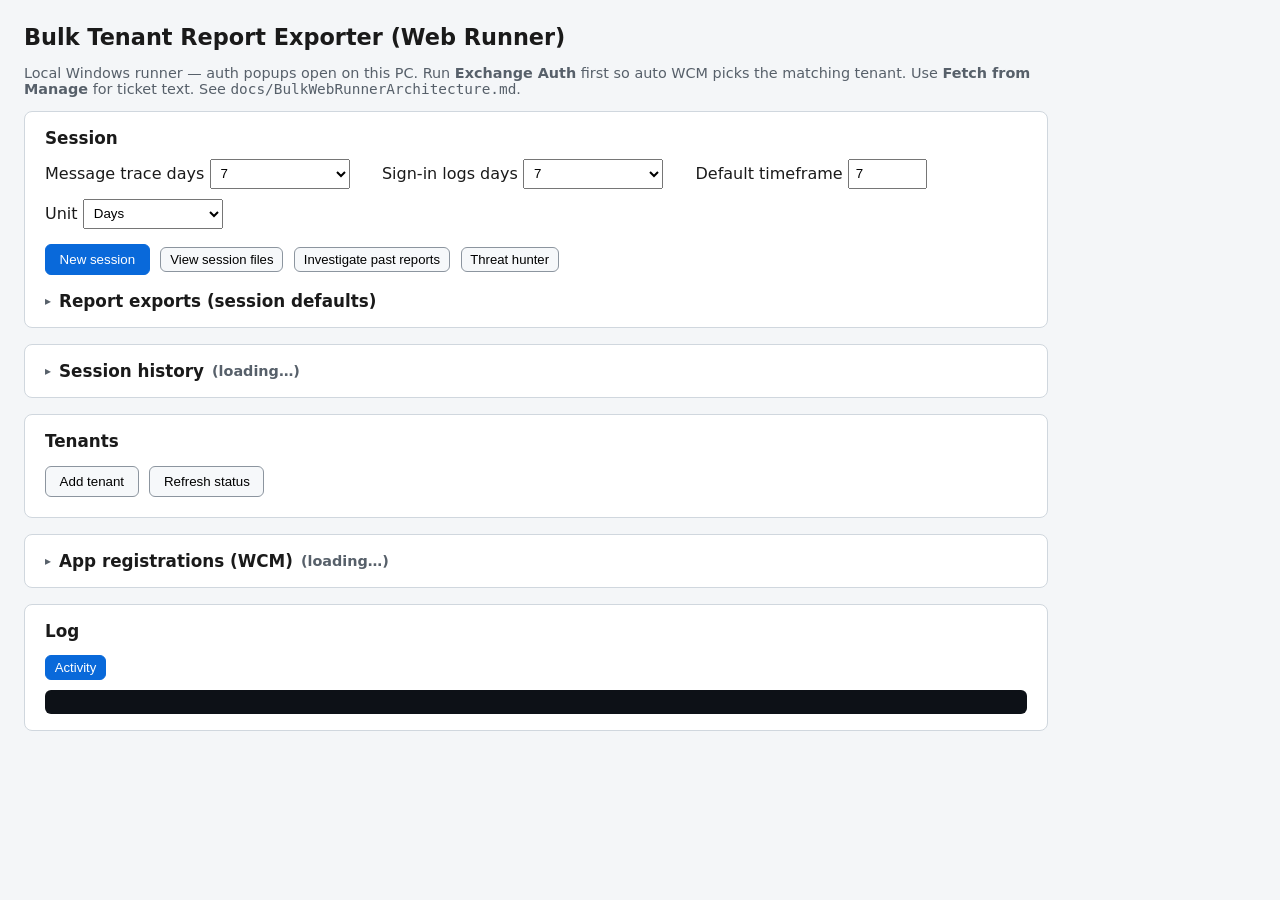
==== web-runner/www/index.html @ 4e768d2b "Add the threat hunter so a mailbox review and ConnectWise notes are written from the logs that were " ====
<!DOCTYPE html>

<html lang="en">

<head>

  <meta charset="UTF-8" />

  <meta name="viewport" content="width=device-width, initial-scale=1" />

  <title>EOA Bulk Runner</title>

  <style>

    :root { font-family: Segoe UI, system-ui, sans-serif; color: #1a1a1a; background: #f4f6f8; }

    body { margin: 0; padding: 1.5rem; max-width: 1024px; }

    h1 { margin-top: 0; font-size: 1.4rem; }

    h2 { font-size: 1.05rem; margin: 0 0 0.65rem; }

    .card { background: #fff; border: 1px solid #d0d7de; border-radius: 8px; padding: 1rem 1.25rem; margin-bottom: 1rem; }

    button { margin: 0.25rem 0.35rem 0.25rem 0; padding: 0.45rem 0.85rem; cursor: pointer; border-radius: 6px; border: 1px solid #8c959f; background: #f6f8fa; }

    button.primary { background: #0969da; color: #fff; border-color: #0969da; }

    button:disabled { opacity: 0.5; cursor: not-allowed; }

    select, input[type="text"], input[type="number"], input[type="datetime-local"] { padding: 0.35rem; min-width: 140px; }

    input[type="text"].ticketInput { min-width: 160px; }

    input[type="text"].userSearchInput { min-width: 320px; max-width: 100%; }
    select.investigateFolderSelect { max-width: 16rem; font-size: 0.82rem; }

    pre { background: #0d1117; color: #c9d1d9; padding: 0.75rem; border-radius: 6px; overflow: auto; max-height: 220px; font-size: 0.82rem; }
    pre.copyBlock { background: #fff; color: #1a1a1a; border: 1px solid #0969da; border-left: 4px solid #0969da; max-height: 36rem; white-space: pre-wrap; }
    .becInvestigate { margin: 0.75rem 0; padding: 0.65rem 0.75rem; border: 1px solid #0969da; border-radius: 8px; background: #fff; }

    .tenant { border-top: 1px solid #eaeef2; padding-top: 0.75rem; margin-top: 0.75rem; }

    .muted { color: #57606a; font-size: 0.9rem; }

    label { display: inline-flex; align-items: center; gap: 0.35rem; margin-right: 1rem; margin-bottom: 0.35rem; }

    .row { display: flex; flex-wrap: wrap; gap: 0.25rem 1rem; align-items: center; margin-bottom: 0.35rem; }

    .sectionLabel { font-size: 0.85rem; font-weight: 600; color: #424a53; margin: 0.5rem 0 0.25rem; }

    button.success { background: #1a7f37; color: #fff; border-color: #1a7f37; }
    button.dangerFill { background: #cf222e; color: #fff; border-color: #cf222e; }
    button.dangerFill:hover:not(:disabled) { background: #a40e26; }

    .outputPath { font-size: 0.85rem; word-break: break-all; margin: 0.35rem 0; }

    .validatedUsersList { font-size: 0.82rem; max-height: 4.5rem; overflow: auto; margin: 0.25rem 0; }
    details.collapsible summary { cursor: pointer; font-size: 1.05rem; font-weight: 600; list-style: none; display: flex; align-items: center; gap: 0.5rem; }
    details.collapsible summary::-webkit-details-marker { display: none; }
    details.collapsible summary::before { content: '▸'; font-size: 0.75rem; color: #57606a; }
    details.collapsible[open] summary::before { content: '▾'; }
    details.collapsible .collapsible-body { margin-top: 0.65rem; }
    details.collapsible:not([open]) .collapsible-body { display: none; }
    .tenantSummary { display: flex; flex-wrap: wrap; align-items: center; gap: 0.35rem 0.65rem; }
    .tenantSummaryTitle { flex: 1 1 180px; min-width: 0; }
    .tenantSummaryActions { display: inline-flex; gap: 0.35rem; margin-left: auto; flex-shrink: 0; }
    .tenantStatusBadge { font-size: 0.78rem; font-weight: 600; padding: 0.12rem 0.45rem; border-radius: 999px; white-space: nowrap; border: 1px solid #d0d7de; background: #f6f8fa; color: #57606a; }
    .tenantStatusBadge.status-generating { border-color: #bf8700; background: #fff8c5; color: #7d4e00; }
    .tenantStatusBadge.status-auth { border-color: #0969da; background: #ddf4ff; color: #0550ae; }
    .tenantStatusBadge.status-ready { border-color: #1a7f37; background: #dafbe1; color: #116329; }
    .tenantStatusBadge.status-failed { border-color: #cf222e; background: #ffebe9; color: #a40e26; }
    button.tenantStatusBtn { font-size: 0.78rem; font-weight: 600; padding: 0.15rem 0.55rem; border-radius: 999px; white-space: nowrap; }
    button.tenantStatusBtn.success { background: #1a7f37; color: #fff; border-color: #1a7f37; }
    button.tenantStatusBtn.success:hover { background: #116329; }
    button.danger { background: #fff; color: #cf222e; border-color: #cf222e; }
    button.danger:hover { background: #ffebe9; }
    button.small { padding: 0.25rem 0.55rem; font-size: 0.82rem; }
    .historyTable { width: 100%; border-collapse: collapse; font-size: 0.88rem; }
    .historyTable th, .historyTable td { text-align: left; padding: 0.35rem 0.5rem; border-bottom: 1px solid #eaeef2; vertical-align: top; }
    .historyTable tr:hover { background: #f6f8fa; }
    .historyActions { white-space: nowrap; }
    .historyActions button { margin-right: 0.25rem; margin-bottom: 0.15rem; }
    .historySection { margin-top: 1rem; }
    .historySection:first-of-type { margin-top: 0.5rem; }
    .historySectionTitle { font-size: 0.95rem; margin: 0 0 0.35rem; }
    .historySearch { width: 100%; max-width: 28rem; margin: 0.35rem 0 0.5rem; padding: 0.35rem 0.5rem; font: inherit; border: 1px solid #d0d7de; border-radius: 6px; }
    .historyTable th.sortable { cursor: pointer; user-select: none; white-space: nowrap; }
    .historyTable th.sortable:hover { color: #0969da; }
    .historyTable th .sortInd { font-size: 0.72rem; color: #57606a; margin-left: 0.15rem; }
    .historyTable th.sortActive .sortInd { color: #0969da; }
    .historyTable th.colEmpty, .historyTable td.colEmpty { display: none; }
    .historyClients { line-height: 1.35; }
    .reportExportGrid { display: grid; grid-template-columns: repeat(auto-fill, minmax(220px, 1fr)); gap: 0.25rem 1rem; margin: 0.35rem 0; }
    .reportExportGrid label { font-size: 0.88rem; font-weight: normal; margin: 0; }
    .reportExportGroup { margin: 0.5rem 0 0.75rem; }
    .reportExportGroupTitle { font-size: 0.82rem; font-weight: 600; color: #57606a; margin-bottom: 0.25rem; }
    .reportExportsHint.customized { color: #9a6700; font-weight: 600; }
    .reportExportMt { display: flex; flex-wrap: wrap; align-items: center; gap: 0.2rem 0.45rem; }
    .reportExportMt label { margin: 0; }
    .mtScopeHint, .ualScopeHint { margin: 0.35rem 0 0; font-size: 0.85rem; }
    .eoaDialog { position: fixed; inset: 0; z-index: 80; display: flex; align-items: flex-start; justify-content: center; padding: 8vh 1rem 1rem; }
    .eoaDialog[hidden] { display: none !important; }
    .eoaDialogBackdrop { position: absolute; inset: 0; background: rgba(27, 31, 36, 0.45); }
    .eoaDialogPanel { position: relative; background: #fff; border: 1px solid #d0d7de; border-radius: 8px; padding: 1rem 1.15rem; width: min(34rem, 100%); max-height: 80vh; overflow: auto; box-shadow: 0 8px 24px rgba(0,0,0,0.18); }
    .eoaDialogPanel h3 { margin: 0 0 0.35rem; font-size: 1.05rem; }
    .mtStatusPresets { display: flex; flex-wrap: wrap; gap: 0.25rem; margin: 0.4rem 0; }
    .mtStatusList { display: flex; flex-direction: column; gap: 0.28rem; margin: 0.5rem 0; max-height: 16rem; overflow: auto; }
    .mtStatusList label { font-weight: normal; margin: 0; align-items: flex-start; }
    .mtStatusList .muted { font-size: 0.78rem; }
    .eoaDialogActions { display: flex; flex-wrap: wrap; gap: 0.35rem; margin-top: 0.65rem; }
    .logTabs { display: flex; flex-wrap: wrap; gap: 0.25rem; margin-bottom: 0.35rem; }
    .logTabs button { padding: 0.25rem 0.55rem; font-size: 0.82rem; }
    .logTabs button.active { background: #0969da; color: #fff; border-color: #0969da; }
    .logPanel { display: none; }
    .logPanel.active { display: block; }
    .logPanel pre { max-height: 320px; overflow: auto; margin: 0; }
    .wcmActions { display: flex; flex-wrap: wrap; gap: 0.35rem; margin-bottom: 0.5rem; }
    .securityPanel { margin: 0.5rem 0; padding: 0.5rem 0.65rem; border: 1px solid #d0d7de; border-radius: 6px; background: #f6f8fa; }
    .securityChips { display: flex; flex-wrap: wrap; gap: 0.35rem; margin: 0.35rem 0; }
    .securityChip { font-size: 0.75rem; font-weight: 600; padding: 0.1rem 0.45rem; border-radius: 999px; border: 1px solid #d0d7de; background: #fff; color: #424a53; }
    .securityChip.on { border-color: #1a7f37; background: #dafbe1; color: #116329; }
    .securityChip.warn { border-color: #bf8700; background: #fff8c5; color: #7d4e00; }
    .securityGrid { display: grid; grid-template-columns: repeat(auto-fill, minmax(200px, 1fr)); gap: 0.2rem 0.75rem; margin: 0.35rem 0; }
    .securityGrid label { font-size: 0.85rem; font-weight: normal; margin: 0; }
    .securityNotice { font-size: 0.82rem; color: #9a6700; margin: 0.35rem 0; }
    .curatePanel { margin: 0.5rem 0; padding: 0.5rem 0.65rem; border: 1px solid #d0d7de; border-radius: 6px; background: #f6f8fa; }
    .curateFacets { max-height: 22rem; overflow: auto; margin-top: 0.5rem; }
    .curateSource { margin: 0.65rem 0; padding: 0.45rem 0.55rem; border: 1px solid #eaeef2; border-radius: 6px; background: #fff; }
    .curateSourceTitle { font-size: 0.88rem; font-weight: 600; margin-bottom: 0.25rem; }
    .curateFacet { margin: 0.4rem 0 0.2rem; }
    .curateFacetName { font-size: 0.8rem; font-weight: 600; color: #57606a; margin-bottom: 0.15rem; }
    .curateValues { display: grid; grid-template-columns: repeat(auto-fill, minmax(220px, 1fr)); gap: 0.15rem 0.65rem; }
    .curateValues label { font-size: 0.8rem; font-weight: normal; margin: 0; align-items: flex-start; }
    .curatePreview { font-size: 0.82rem; margin-top: 0.45rem; white-space: pre-wrap; }
    .containmentPanel .containmentBody { margin-top: 0.5rem; }
    .containmentUserList { display: flex; flex-direction: column; gap: 0.15rem; margin: 0.35rem 0; max-height: 8rem; overflow: auto; }
    .containmentUserList label { font-size: 0.85rem; font-weight: normal; margin: 0; }
    .containmentConfirm { min-width: 22rem; max-width: 100%; }
    .containmentStatus {
      display: none;
      font-size: 0.98rem;
      font-weight: 600;
      margin: 0.55rem 0 0.75rem;
      padding: 0.7rem 0.85rem;
      border-radius: 8px;
      border: 2px solid #d0d7de;
      background: #fff;
      color: #1f2328;
      white-space: pre-wrap;
      line-height: 1.4;
    }
    .containmentStatus.hasStatus { display: block; }
    .containmentStatus.statusBusy { background: #fff8c5; border-color: #d4a72c; color: #633c01; }
    .containmentStatus.statusOk { background: #dafbe1; border-color: #1a7f37; color: #0f3d1a; }
    .containmentStatus.statusWarn { background: #fff1e5; border-color: #bc4c00; color: #762d00; }
    .containmentStatus.statusBad { background: #ffebe9; border-color: #cf222e; color: #82071e; }
    .signinChip { display: flex; flex-wrap: wrap; gap: 0.3rem 0.75rem; align-items: baseline; padding: 0.4rem 0; border-bottom: 1px solid rgba(31, 35, 40, 0.1); font-weight: 500; }
    .signinChip:last-child { border-bottom: 0; padding-bottom: 0; }
    .signinChip:first-child { padding-top: 0; }
    .signinChip .chipLabel { font-size: 0.78rem; font-weight: 750; letter-spacing: 0.04em; padding: 0.15rem 0.5rem; border-radius: 999px; color: #fff; }
    .signinChip.blocked .chipLabel, .signinChip.error .chipLabel { background: #cf222e; }
    .signinChip.allowed .chipLabel { background: #1a7f37; }
    .signinChip.restricted .chipLabel { background: #9a6700; }
    .signinChip.ok .chipLabel { background: #0969da; }
    .signinChip .chipUpn { font-family: ui-monospace, Consolas, monospace; font-size: 0.92rem; }
    .containmentPhase { margin: 0.7rem 0 0; padding: 0.5rem 0.65rem 0.55rem; border: 1px solid #d8dee4; border-radius: 6px; background: #f6f8fa; }
    .containmentPhaseTitle { font-size: 0.88rem; font-weight: 650; color: #1f2328; margin: 0 0 0.2rem; }
    .containmentPhaseHint { font-size: 0.78rem; color: #57606a; margin: 0 0 0.4rem; }
    .containmentRulesWrap, .containmentMailboxWrap, .containmentTransportWrap, .containmentConnectorsWrap,
    .containmentMfaWrap, .containmentDevicesWrap, .containmentAppsWrap,
    .containmentOauthWrap, .containmentIntuneWrap, .containmentMobileWrap, .containmentFoldersWrap,
    .containmentAutoreplyWrap, .containmentOrgfwdWrap, .containmentJunkWrap, .containmentJournalWrap,
    .containmentHoldWrap, .containmentElsewhereWrap, .containmentRolesWrap, .containmentAppcredsWrap,
    .containmentFlowsWrap { max-height: 16rem; overflow: auto; margin-top: 0.45rem; }
    .containmentPhase .historyTable thead th { position: sticky; top: 0; background: #f6f8fa; z-index: 1; }
    .containmentRulesTable input, .containmentMailboxTable input, .containmentTransportTable input, .containmentConnectorsTable input,
    .containmentMfaTable input, .containmentDevicesTable input, .containmentAppsTable input,
    .containmentOauthTable input, .containmentIntuneTable input, .containmentMobileTable input, .containmentFoldersTable input,
    .containmentOrgfwdTable input, .containmentJunkTable input, .containmentJournalTable input,
    .containmentElsewhereTable input, .containmentRolesTable input, .containmentAppcredsTable input,
    .containmentFlowsTable input { margin: 0; }
    .containmentSubLabel { font-size: 0.82rem; font-weight: 600; color: #424a53; margin: 0.65rem 0 0.25rem; }
    .containmentPhase .containmentSubLabel:first-of-type { margin-top: 0.15rem; }
    .caCatalogPanel { margin: 0.65rem 0; padding: 0.35rem 0.55rem 0.45rem; border: 1px solid #d0d7de; border-radius: 6px; background: #f6f8fa; }
    .caCatalogPanel .caCatalogBody { margin-top: 0.5rem; }
    .caCatalogPoliciesWrap, .caCatalogLocationsWrap { margin-top: 0.35rem; overflow: visible; }
    .caCatalogPanel .historyTable { table-layout: auto; }
    .caCatalogPanel .historyTable td { overflow-wrap: anywhere; word-break: break-word; }
    .caCatalogBackdrop { position: fixed; inset: 0; z-index: 89; background: rgba(27, 31, 36, 0.45); }
    .caCatalogBackdrop[hidden] { display: none !important; }
    .caCatalogBody.caCatalogPopped {
      display: block !important;
      position: fixed;
      inset: 3vh 2vw;
      z-index: 90;
      width: auto;
      height: auto;
      margin: 0;
      padding: 1rem 1.2rem 1.15rem;
      overflow: auto;
      background: #fff;
      border: 1px solid #d0d7de;
      border-radius: 8px;
      box-shadow: 0 8px 24px rgba(0,0,0,0.18);
    }
    .caCatalogClosePopup { display: none; }
    .caCatalogBody.caCatalogPopped .caCatalogClosePopup { display: inline-block; }
    .caCatalogBody.caCatalogPopped .caCatalogOpenPopup { display: none; }
    .caCatalogPopupBar { display: none; }
    .caCatalogBody.caCatalogPopped .caCatalogPopupBar { display: flex; flex-wrap: wrap; align-items: center; gap: 0.35rem 0.75rem; margin: 0 0 0.45rem; }
    .caCatalogPopupBar h3 { margin: 0; font-size: 1.05rem; }
    .caCatalogSubLabel { font-size: 0.82rem; font-weight: 600; color: #424a53; margin: 0.65rem 0 0.25rem; }
    .caCatalogPolicyRow { cursor: pointer; }
    .caCatalogDrawer { margin: 0.55rem 0 0; padding: 0.55rem 0.7rem; border: 1px solid #d0d7de; border-radius: 6px; background: #f6f8fa; }
    .caCatalogDrawer h3 { margin: 0 0 0.35rem; font-size: 0.88rem; }
    .caCatalogDrawer ul { margin: 0; padding-left: 1.1rem; }
    .caCatalogDrawer li { margin: 0.15rem 0; font-size: 0.82rem; }
    .caCatalogEdit { margin: 0.7rem 0 0; padding: 0.55rem 0.65rem; border: 1px dashed #d0d7de; border-radius: 6px; background: #fff; }
    .caCatalogEdit h4 { margin: 0 0 0.3rem; font-size: 0.84rem; }
    .caCatalogEditHint { font-size: 0.78rem; color: #57606a; margin: 0 0 0.4rem; }
    .caCatalogUserList { max-height: 11rem; overflow: auto; margin: 0 0 0.35rem; padding: 0.2rem 0; }
    .caCatalogUserRow { display: flex; align-items: flex-start; gap: 0.35rem; font-size: 0.8rem; margin: 0.12rem 0; }
    .caCatalogUserRow input { margin-top: 0.15rem; }
    .caCatalogSearchRow { display: flex; flex-wrap: wrap; gap: 0.35rem; margin: 0.35rem 0; }
    .caCatalogSearchRow input[type="search"] { flex: 1 1 12rem; min-width: 10rem; }
    .caCatalogSearchHits { max-height: 9rem; overflow: auto; margin: 0.25rem 0 0.4rem; }
    .caCatalogStatus { display: none; font-size: 0.88rem; margin: 0.45rem 0; padding: 0.45rem 0.65rem; border-radius: 6px; border: 1px solid #d0d7de; white-space: pre-wrap; }
    .caCatalogStatus.hasStatus { display: block; }
    .caCatalogStatus.statusBusy { background: #fff8c5; border-color: #d4a72c; color: #633c01; }
    .caCatalogStatus.statusOk { background: #dafbe1; border-color: #1a7f37; color: #0f3d1a; }
    .caCatalogStatus.statusWarn { background: #fff8c5; border-color: #d4a72c; color: #633c01; }
    .caCatalogStatus.statusBad { background: #ffebe9; border-color: #cf222e; color: #82071e; }
    .caStateChip { display: inline-block; font-size: 0.72rem; line-height: 1.2; padding: 0.12rem 0.4rem; border-radius: 999px; border: 1px solid #d0d7de; background: #f6f8fa; }
    .caStateChip.ok { background: #dafbe1; border-color: #2da44e; color: #1a7f37; }
    .caStateChip.report { background: #fff8c5; border-color: #bf8700; color: #9a6700; }
    .caStateChip.muted { color: #57606a; }

  </style>

</head>

<body>

  <h1>Bulk Tenant Report Exporter (Web Runner)</h1>

  <p class="muted">Local Windows runner — auth popups open on this PC. Run <strong>Exchange Auth</strong> first so auto WCM picks the matching tenant. Use <strong>Fetch from Manage</strong> for ticket text. See <code>docs/BulkWebRunnerArchitecture.md</code>.</p>



  <div class="card">

    <h2>Session</h2>

    <div class="row">

      <label>Message trace days

        <select id="messageTraceDays">

          <option value="1">1</option>

          <option value="3">3</option>

          <option value="5">5</option>

          <option value="7" selected>7</option>

          <option value="10">10</option>

          <option value="14">14</option>

          <option value="30">30</option>

          <option value="45">45</option>

          <option value="60">60</option>

          <option value="90">90</option>

        </select>

      </label>

      <label>Sign-in logs days

        <select id="signInLogsDays">

          <option value="1">1</option>

          <option value="7" selected>7</option>

          <option value="30">30</option>

        </select>

      </label>

      <label id="relAmountWrap">Default timeframe

        <input type="number" id="relAmount" min="1" max="90" value="7" style="min-width:4rem" />

      </label>

      <label>Unit

        <select id="relUnit">

          <option value="days" selected>Days</option>

          <option value="weeks">Weeks</option>

          <option value="months">Months</option>

          <option value="max">Max (90 days)</option>

        </select>

      </label>

      <span id="relHint" class="muted"></span>

    </div>

    <button class="primary" id="btnNewSession">New session</button>
    <button type="button" id="btnOpenSessionTemp" class="small">View session files</button>
    <button type="button" id="btnInvestigatePacks" class="small" onclick="location.href='investigate.html'">Investigate past reports</button>
    <button type="button" id="btnThreatHunter" class="small" onclick="window.open('hunter.html','eoaThreatHunter','width='+screen.availWidth+',height='+screen.availHeight)">Threat hunter</button>

    <span id="sessionInfo" class="muted"></span>

    <details id="sessionReportExports" class="collapsible" style="margin-top:0.75rem">

      <summary>Report exports (session defaults) <span id="sessionReportExportsSummary" class="muted"></span></summary>

      <div class="collapsible-body">

        <p class="muted" style="margin-top:0">These apply to every tenant unless a client overrides them below.</p>

        <div class="row">
          <label>Preset
            <select id="sessionReportPreset">
              <option value="BEC / Business Email Compromise">BEC / Business Email Compromise</option>
            </select>
          </label>
          <button type="button" id="btnReportSelectAll" class="small">Select all</button>
          <button type="button" id="btnReportSelectNone" class="small">Deselect all</button>
        </div>

        <div id="sessionReportExportsBody"></div>

      </div>

    </details>

  </div>



  <div class="card">

    <details id="sessionHistoryPanel" class="collapsible">

      <summary>Session history <span id="sessionHistorySummary" class="muted">(loading…)</span></summary>

      <div class="collapsible-body">

        <p class="muted" style="margin-top:0">Past bulk web sessions on this PC (saved when you add tenants, fetch tickets, change settings, or authenticate). <strong>Investigate</strong> opens logs from that session’s report packs without restoring workers. <strong>Restore</strong> reopens settings and tenant slots (re-auth and re-fetch tickets as needed). <strong>Archive</strong> moves a session out of the saved list; <strong>Delete</strong> removes it permanently.</p>

        <button type="button" id="btnRefreshHistory" class="small">Refresh history</button>

        <section class="historySection" id="savedHistorySection">
          <h3 class="historySectionTitle">Saved sessions <span id="savedHistorySummary" class="muted">(loading…)</span></h3>
          <input type="search" id="savedHistorySearch" class="historySearch" placeholder="Search client, organization, ticket, session…" autocomplete="off" />
          <div id="sessionHistoryList" class="muted">Loading…</div>
        </section>

        <section class="historySection" id="archivedHistorySection">
          <h3 class="historySectionTitle">Archive <span id="sessionArchiveSummary" class="muted">(loading…)</span></h3>
          <input type="search" id="archivedHistorySearch" class="historySearch" placeholder="Search client, organization, ticket, session…" autocomplete="off" />
          <div id="sessionArchiveList" class="muted">Loading…</div>
        </section>

      </div>

    </details>

  </div>



  <div class="card">

    <h2>Tenants</h2>

    <button id="btnAddTenant">Add tenant</button>

    <button id="btnRefresh">Refresh status</button>

    <div id="tenants"></div>

  </div>



  <div class="card">
    <details id="appRegsPanel" class="collapsible">
      <summary>App registrations (WCM) <span id="appRegsSummary" class="muted">(loading…)</span></summary>
      <div class="collapsible-body">
        <div class="wcmActions">
          <button type="button" id="btnCreateGraphApp">Create Graph App</button>
          <button type="button" id="btnUpdateGraphAppScopes" title="Add missing Graph application permissions to the existing River Run app. Does not rotate the client secret.">Update Graph App scopes</button>
          <button type="button" id="btnDeleteGraphApp" class="danger">Delete Graph App</button>
          <button type="button" id="btnExportWcm">Export creds</button>
          <button type="button" id="btnImportWcm">Import creds</button>
          <button type="button" id="btnClearWcm">Clear local WCM</button>
          <button type="button" id="btnLoadAppRegs" title="Re-fetch display names from Graph for tenants missing WCM labels (slow)">Refresh from Graph</button>
        </div>
        <pre id="appRegs">Loading…</pre>
      </div>
    </details>
  </div>



  <div class="card">

    <h2>Log</h2>

    <div id="logTabs" class="logTabs"><button type="button" class="active" data-log-tab="activity">Activity</button></div>
    <div id="logPanelActivity" class="logPanel active"><pre id="log"></pre></div>

  </div>



  </div>



  <div id="mtStatusDialog" class="eoaDialog" hidden>
    <div class="eoaDialogBackdrop" data-mt-dismiss="1"></div>
    <div class="eoaDialogPanel" role="dialog" aria-labelledby="mtStatusTitle">
      <h3 id="mtStatusTitle">Message trace statuses</h3>
      <p class="muted" style="margin:0 0 0.45rem">Leave all unchecked for every status (full volume). Quarantined and Filtered as spam only work for searches shorter than 10 days — generate will clamp those pulls.</p>
      <label>Search
        <input type="search" id="mtStatusSearch" placeholder="quarantined, failed, spam…" autocomplete="off" />
      </label>
      <div class="mtStatusPresets">
        <button type="button" class="small" data-mt-chip="all">All</button>
        <button type="button" class="small" data-mt-chip="Quarantined">Quarantined</button>
        <button type="button" class="small" data-mt-chip="Failed">Failed</button>
        <button type="button" class="small" data-mt-chip="FilteredAsSpam">Filtered as spam</button>
        <button type="button" class="small" data-mt-chip="issues">Delivery issues</button>
      </div>
      <div id="mtStatusList" class="mtStatusList"></div>
      <p id="mtStatusWarn" class="muted"></p>
      <div class="eoaDialogActions">
        <button type="button" class="primary" id="mtStatusApply">Apply</button>
        <button type="button" id="mtStatusCancel">Cancel</button>
      </div>
    </div>
  </div>

  <script src="/app.js"></script>

</body>

</html>
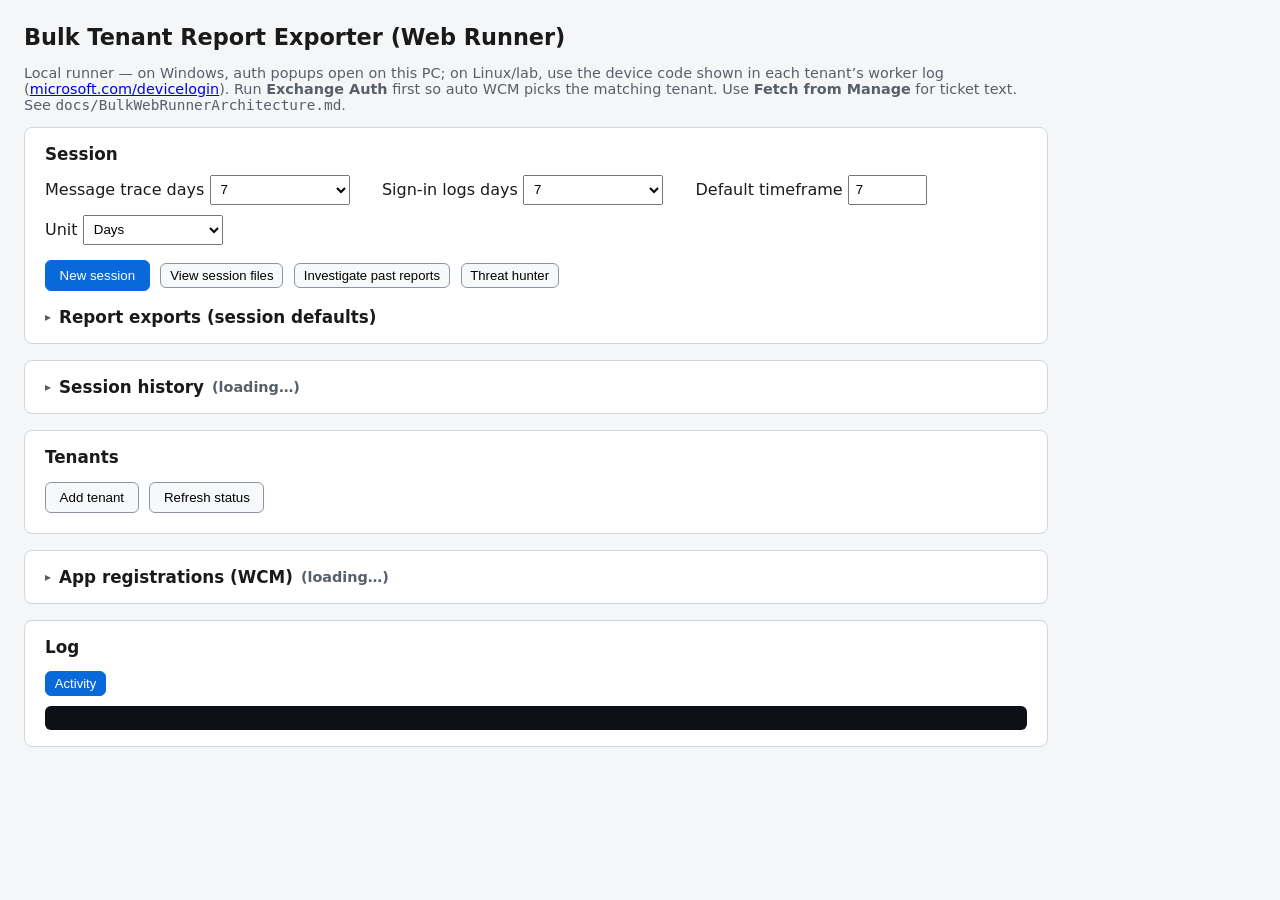
==== commit 86faede6: "Prefer Exchange for sign-ins and device-code auth on Linux runners. Default reports pull sign-in row" ====
--- a/web-runner/www/index.html
+++ b/web-runner/www/index.html
@@ -244,7 +244,7 @@
 
   <h1>Bulk Tenant Report Exporter (Web Runner)</h1>
 
-  <p class="muted">Local Windows runner — auth popups open on this PC. Run <strong>Exchange Auth</strong> first so auto WCM picks the matching tenant. Use <strong>Fetch from Manage</strong> for ticket text. See <code>docs/BulkWebRunnerArchitecture.md</code>.</p>
+  <p class="muted" id="runnerAuthHint">Local runner — on Windows, auth popups open on this PC; on Linux/lab, use the device code shown in each tenant’s worker log (<a href="https://microsoft.com/devicelogin" target="_blank" rel="noopener">microsoft.com/devicelogin</a>). Run <strong>Exchange Auth</strong> first so auto WCM picks the matching tenant. Use <strong>Fetch from Manage</strong> for ticket text. See <code>docs/BulkWebRunnerArchitecture.md</code>.</p>
 
 
 
@@ -413,6 +413,7 @@
           <button type="button" id="btnDeleteGraphApp" class="danger">Delete Graph App</button>
           <button type="button" id="btnExportWcm">Export creds</button>
           <button type="button" id="btnImportWcm">Import creds</button>
+          <input type="file" id="wcmCredsFile" accept=".eoa-creds,.txt" hidden>
           <button type="button" id="btnClearWcm">Clear local WCM</button>
           <button type="button" id="btnLoadAppRegs" title="Re-fetch display names from Graph for tenants missing WCM labels (slow)">Refresh from Graph</button>
         </div>
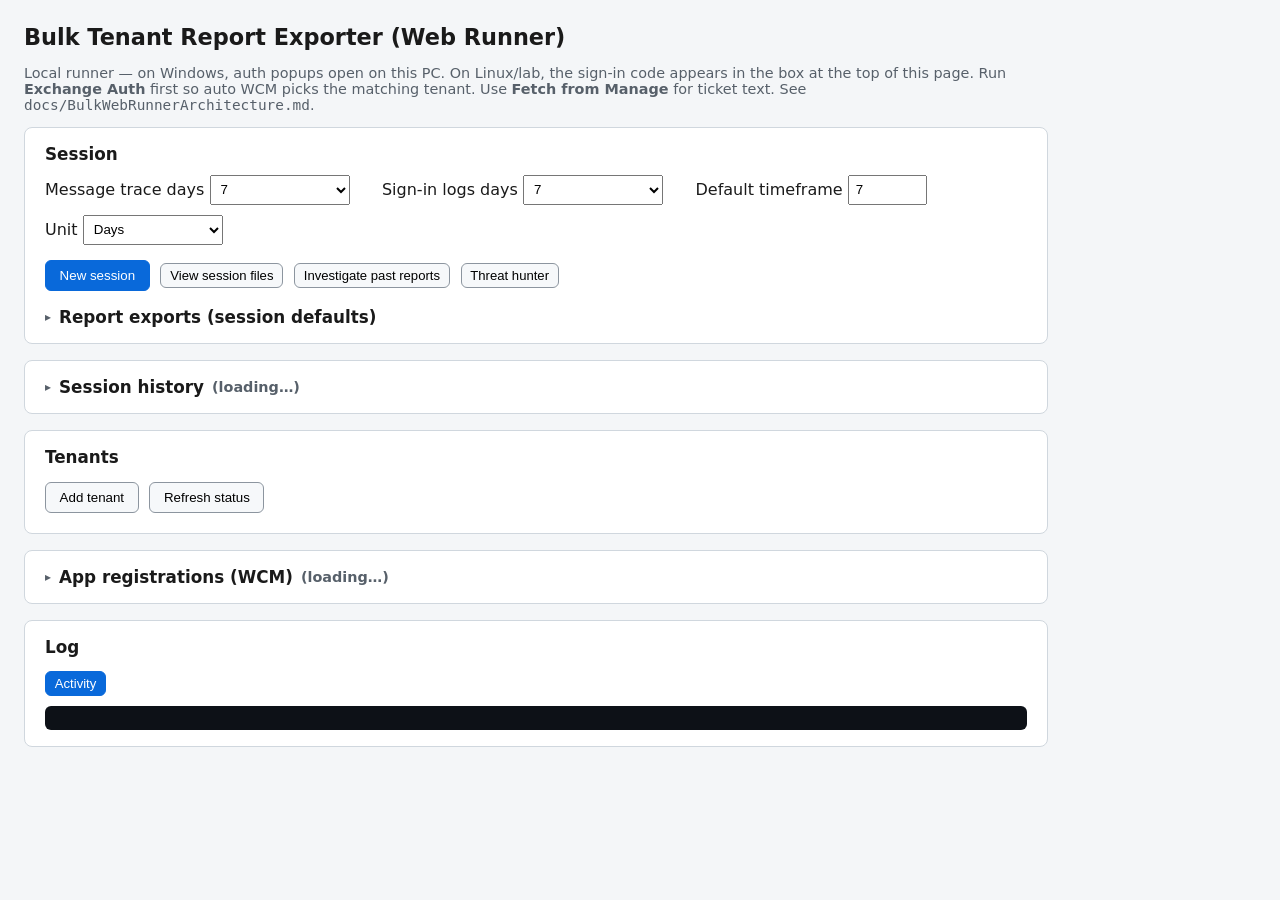
==== commit 1f4aa372: "Make WCM cred export a browser download and import file-first. Export no longer writes a typed runne" ====
--- a/web-runner/www/index.html
+++ b/web-runner/www/index.html
@@ -235,6 +235,11 @@
     .caStateChip.ok { background: #dafbe1; border-color: #2da44e; color: #1a7f37; }
     .caStateChip.report { background: #fff8c5; border-color: #bf8700; color: #9a6700; }
     .caStateChip.muted { color: #57606a; }
+    .deviceLogin { position: sticky; top: 0.5rem; z-index: 30; margin: 0 0 1rem; padding: 0.85rem 1rem; border: 2px solid #0969da; border-radius: 8px; background: #ddf4ff; box-shadow: 0 4px 16px rgba(9, 105, 218, 0.18); }
+    .deviceLogin h2 { margin: 0 0 0.35rem; }
+    .deviceLogin .code { font-size: 1.7rem; letter-spacing: 0.14em; font-weight: 700; }
+    .deviceLogin .deviceRow { margin-top: 0.65rem; padding-top: 0.55rem; border-top: 1px solid #b6d4f5; }
+    .deviceLogin .deviceRow:first-of-type { border-top: 0; padding-top: 0; }
 
   </style>
 
@@ -244,7 +249,8 @@
 
   <h1>Bulk Tenant Report Exporter (Web Runner)</h1>
 
-  <p class="muted" id="runnerAuthHint">Local runner — on Windows, auth popups open on this PC; on Linux/lab, use the device code shown in each tenant’s worker log (<a href="https://microsoft.com/devicelogin" target="_blank" rel="noopener">microsoft.com/devicelogin</a>). Run <strong>Exchange Auth</strong> first so auto WCM picks the matching tenant. Use <strong>Fetch from Manage</strong> for ticket text. See <code>docs/BulkWebRunnerArchitecture.md</code>.</p>
+  <p class="muted" id="runnerAuthHint">Local runner — on Windows, auth popups open on this PC. On Linux/lab, the sign-in code appears in the box at the top of this page. Run <strong>Exchange Auth</strong> first so auto WCM picks the matching tenant. Use <strong>Fetch from Manage</strong> for ticket text. See <code>docs/BulkWebRunnerArchitecture.md</code>.</p>
+  <div id="deviceLogin" class="deviceLogin" hidden></div>
 
 
 
@@ -411,9 +417,9 @@
           <button type="button" id="btnCreateGraphApp">Create Graph App</button>
           <button type="button" id="btnUpdateGraphAppScopes" title="Add missing Graph application permissions to the existing River Run app. Does not rotate the client secret.">Update Graph App scopes</button>
           <button type="button" id="btnDeleteGraphApp" class="danger">Delete Graph App</button>
-          <button type="button" id="btnExportWcm">Export creds</button>
-          <button type="button" id="btnImportWcm">Import creds</button>
-          <input type="file" id="wcmCredsFile" accept=".eoa-creds,.txt" hidden>
+          <button type="button" id="btnExportWcm" title="Downloads GraphAppCredentials.eoa-creds in this browser (your Downloads folder). Shift+click on Windows for a Save dialog on the runner PC.">Export creds</button>
+          <button type="button" id="btnImportWcm" title="Pick an .eoa-creds file from this PC, then enter its encryption password">Import creds</button>
+          <input type="file" id="wcmCredsFile" accept=".eoa-creds,.txt,application/octet-stream" hidden>
           <button type="button" id="btnClearWcm">Clear local WCM</button>
           <button type="button" id="btnLoadAppRegs" title="Re-fetch display names from Graph for tenants missing WCM labels (slow)">Refresh from Graph</button>
         </div>
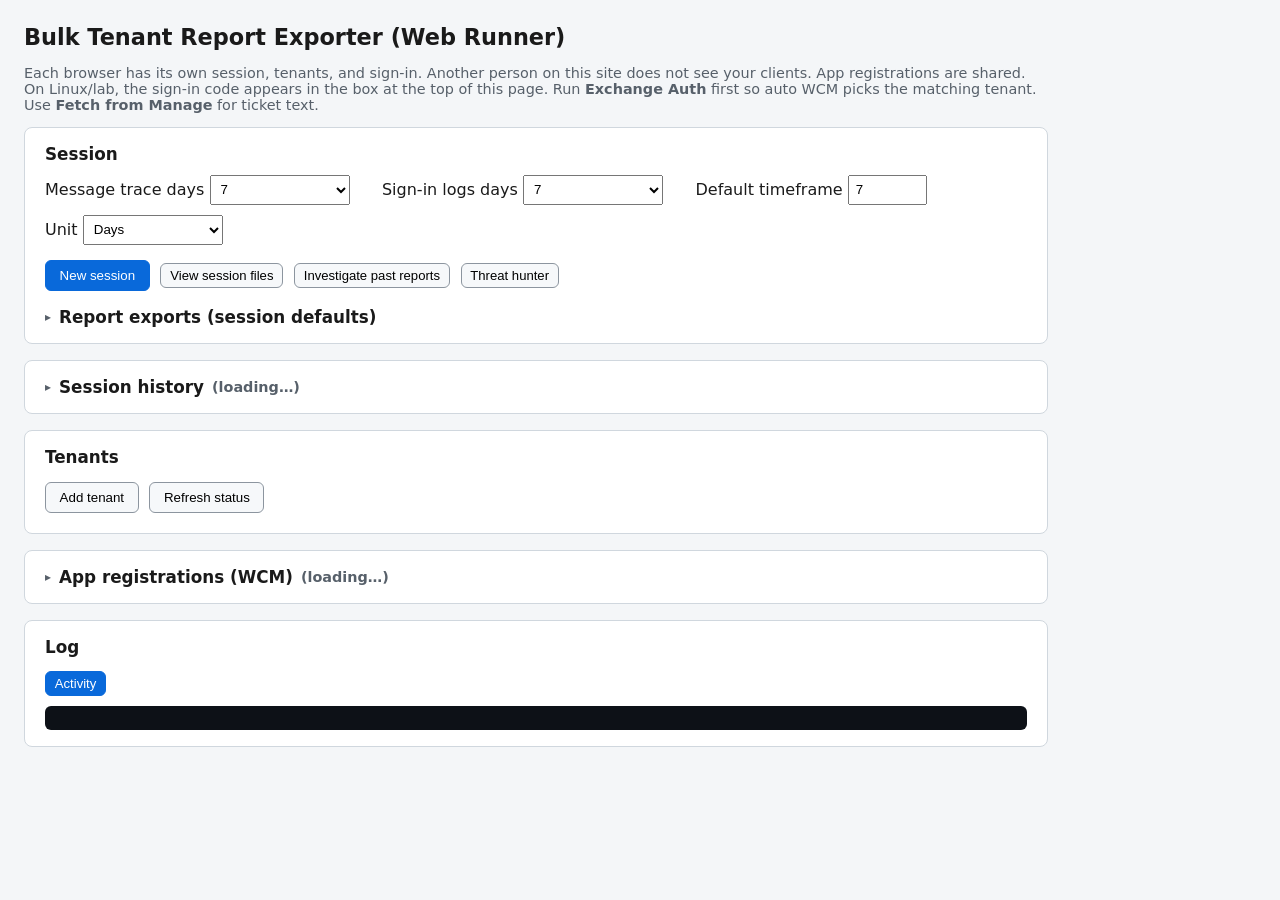
==== commit 69537ad3: "Isolate web-runner sessions per browser for parallel analysts. Cookie-bound sessions, unique temp/ca" ====
--- a/web-runner/www/index.html
+++ b/web-runner/www/index.html
@@ -249,7 +249,7 @@
 
   <h1>Bulk Tenant Report Exporter (Web Runner)</h1>
 
-  <p class="muted" id="runnerAuthHint">Local runner — on Windows, auth popups open on this PC. On Linux/lab, the sign-in code appears in the box at the top of this page. Run <strong>Exchange Auth</strong> first so auto WCM picks the matching tenant. Use <strong>Fetch from Manage</strong> for ticket text. See <code>docs/BulkWebRunnerArchitecture.md</code>.</p>
+  <p class="muted" id="runnerAuthHint">Each browser has its own session, tenants, and sign-in. Another person on this site does not see your clients. App registrations are shared. On Linux/lab, the sign-in code appears in the box at the top of this page. Run <strong>Exchange Auth</strong> first so auto WCM picks the matching tenant. Use <strong>Fetch from Manage</strong> for ticket text.</p>
   <div id="deviceLogin" class="deviceLogin" hidden></div>
 
 
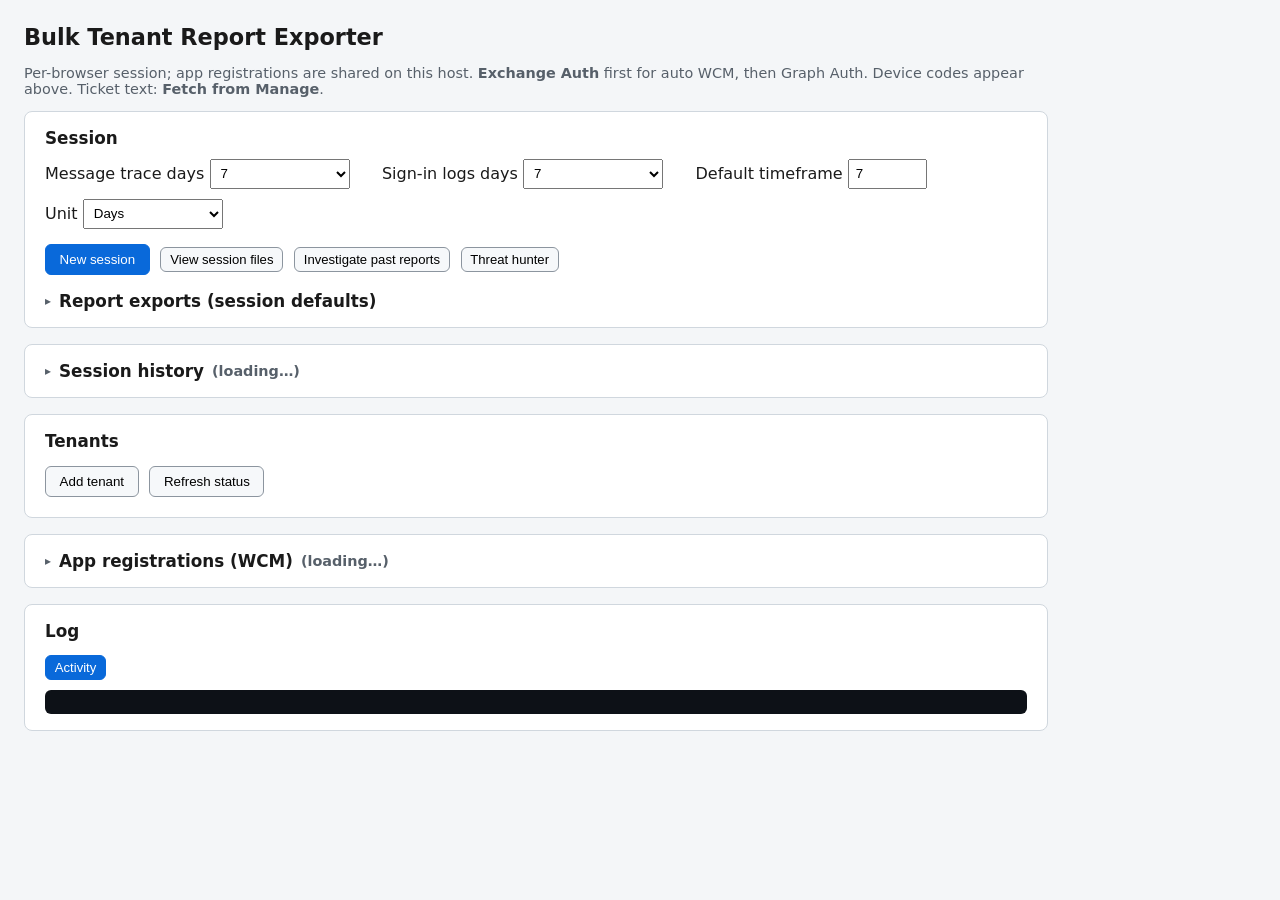
==== commit deb3834d: "Shorten the bulk exporter page title and auth hint. Drop the Web Runner label and keep the session/a" ====
--- a/web-runner/www/index.html
+++ b/web-runner/www/index.html
@@ -9,6 +9,8 @@
   <meta name="viewport" content="width=device-width, initial-scale=1" />
 
   <title>EOA Bulk Runner</title>
+
+  <link rel="icon" href="/favicon.svg" type="image/svg+xml" />
 
   <style>
 
@@ -116,6 +118,25 @@
     .logPanel.active { display: block; }
     .logPanel pre { max-height: 320px; overflow: auto; margin: 0; }
     .wcmActions { display: flex; flex-wrap: wrap; gap: 0.35rem; margin-bottom: 0.5rem; }
+    .appRegsList { background: #0d1117; color: #c9d1d9; padding: 0.5rem; border-radius: 6px; overflow: auto; max-height: 280px; font-size: 0.82rem; }
+    .appRegRow { display: grid; grid-template-columns: auto 1fr auto; gap: 0.45rem; align-items: start; padding: 0.4rem 0.35rem; border-bottom: 1px solid #21262d; }
+    .appRegRow:last-child { border-bottom: none; }
+    .appRegRow.needsUpgrade { background: rgba(210, 153, 34, 0.12); }
+    .appRegRow.tokenFailed { background: rgba(248, 81, 73, 0.12); }
+    .appRegRow.current { background: rgba(63, 185, 80, 0.08); }
+    .appRegDot { width: 0.65rem; height: 0.65rem; border-radius: 50%; margin-top: 0.28rem; background: #8b949e; flex-shrink: 0; }
+    .appRegDot.current { background: #3fb950; }
+    .appRegDot.needsUpgrade { background: #d29922; }
+    .appRegDot.tokenFailed { background: #f85149; }
+    .appRegDot.unchecked { background: #8b949e; }
+    .appRegName { font-weight: 600; color: #e6edf3; }
+    .appRegMeta { color: #8b949e; font-size: 0.78rem; margin-top: 0.15rem; white-space: pre-wrap; }
+    .appRegBadge { font-size: 0.72rem; font-weight: 600; padding: 0.12rem 0.4rem; border-radius: 999px; border: 1px solid #30363d; color: #c9d1d9; white-space: nowrap; }
+    .appRegBadge.current { border-color: #238636; color: #3fb950; }
+    .appRegBadge.needsUpgrade { border-color: #9e6a03; color: #d29922; }
+    .appRegBadge.tokenFailed { border-color: #da3633; color: #f85149; }
+    .appRegActions { margin-top: 0.25rem; }
+    .appRegActions button { font-size: 0.75rem; padding: 0.15rem 0.45rem; }
     .securityPanel { margin: 0.5rem 0; padding: 0.5rem 0.65rem; border: 1px solid #d0d7de; border-radius: 6px; background: #f6f8fa; }
     .securityChips { display: flex; flex-wrap: wrap; gap: 0.35rem; margin: 0.35rem 0; }
     .securityChip { font-size: 0.75rem; font-weight: 600; padding: 0.1rem 0.45rem; border-radius: 999px; border: 1px solid #d0d7de; background: #fff; color: #424a53; }
@@ -247,9 +268,9 @@
 
 <body>
 
-  <h1>Bulk Tenant Report Exporter (Web Runner)</h1>
-
-  <p class="muted" id="runnerAuthHint">Each browser has its own session, tenants, and sign-in. Another person on this site does not see your clients. App registrations are shared. On Linux/lab, the sign-in code appears in the box at the top of this page. Run <strong>Exchange Auth</strong> first so auto WCM picks the matching tenant. Use <strong>Fetch from Manage</strong> for ticket text.</p>
+  <h1>Bulk Tenant Report Exporter</h1>
+
+  <p class="muted" id="runnerAuthHint">Per-browser session; app registrations are shared on this host. <strong>Exchange Auth</strong> first for auto WCM, then Graph Auth. Device codes appear above. Ticket text: <strong>Fetch from Manage</strong>.</p>
   <div id="deviceLogin" class="deviceLogin" hidden></div>
 
 
@@ -422,8 +443,10 @@
           <input type="file" id="wcmCredsFile" accept=".eoa-creds,.txt,application/octet-stream" hidden>
           <button type="button" id="btnClearWcm">Clear local WCM</button>
           <button type="button" id="btnLoadAppRegs" title="Re-fetch display names from Graph for tenants missing WCM labels (slow)">Refresh from Graph</button>
+          <button type="button" id="btnCheckAppRegPerms" title="Acquire a token for each WCM app and compare roles to the current River Run permission set">Check permissions</button>
         </div>
-        <pre id="appRegs">Loading…</pre>
+        <p class="muted" id="appRegsHint" style="margin:0 0 0.4rem;font-size:0.8rem">Green = current roles. Amber = needs Update Graph App scopes. Red = token/WCM failed. Check permissions before Graph Auth if an app may be outdated.</p>
+        <div id="appRegs" class="appRegsList">Loading…</div>
       </div>
     </details>
   </div>
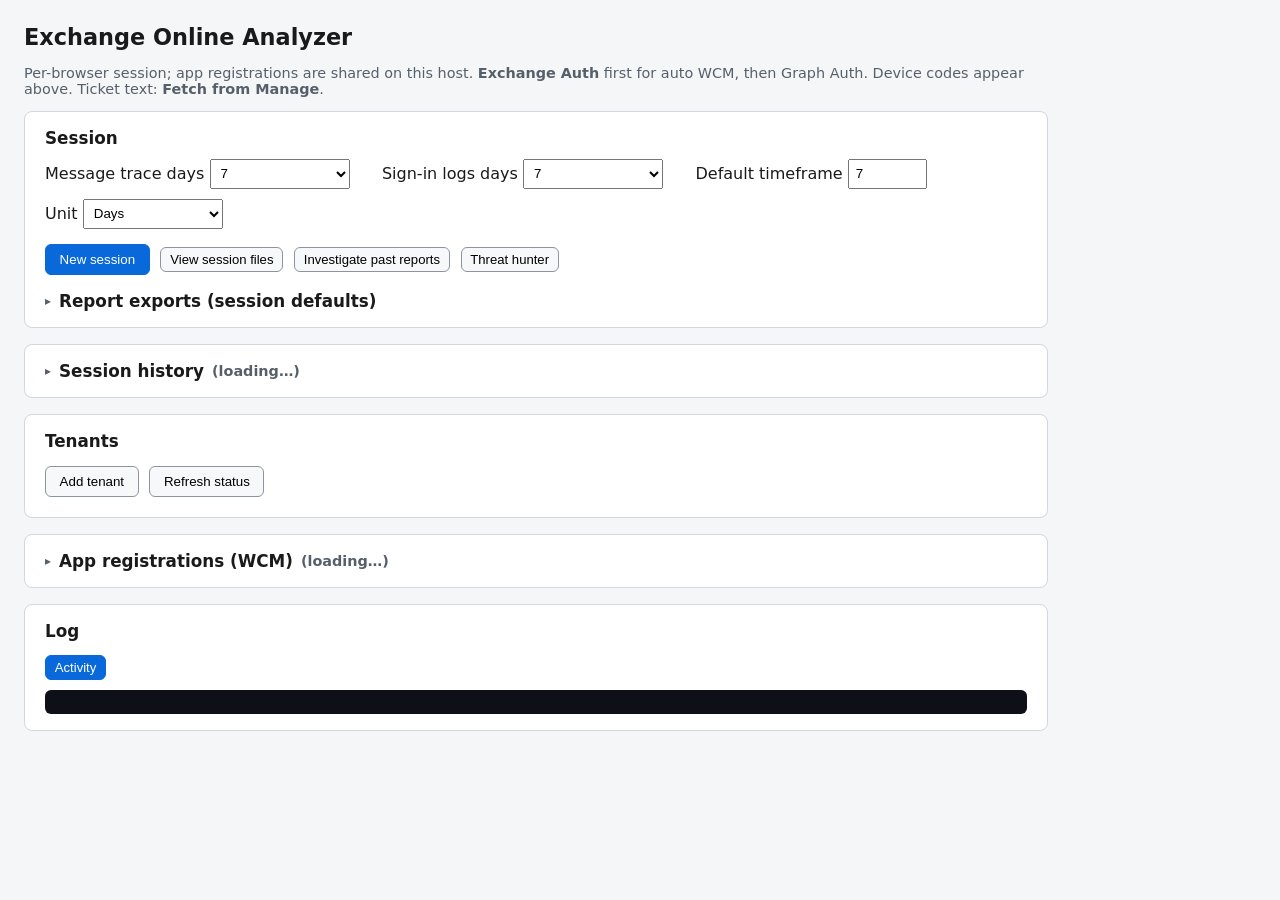
==== commit a617ecba: "Rename the bulk exporter page to Exchange Online Analyzer. Use the product name in the title and hea" ====
--- a/web-runner/www/index.html
+++ b/web-runner/www/index.html
@@ -8,7 +8,7 @@
 
   <meta name="viewport" content="width=device-width, initial-scale=1" />
 
-  <title>EOA Bulk Runner</title>
+  <title>Exchange Online Analyzer</title>
 
   <link rel="icon" href="/favicon.svg" type="image/svg+xml" />
 
@@ -268,7 +268,7 @@
 
 <body>
 
-  <h1>Bulk Tenant Report Exporter</h1>
+  <h1>Exchange Online Analyzer</h1>
 
   <p class="muted" id="runnerAuthHint">Per-browser session; app registrations are shared on this host. <strong>Exchange Auth</strong> first for auto WCM, then Graph Auth. Device codes appear above. Ticket text: <strong>Fetch from Manage</strong>.</p>
   <div id="deviceLogin" class="deviceLogin" hidden></div>
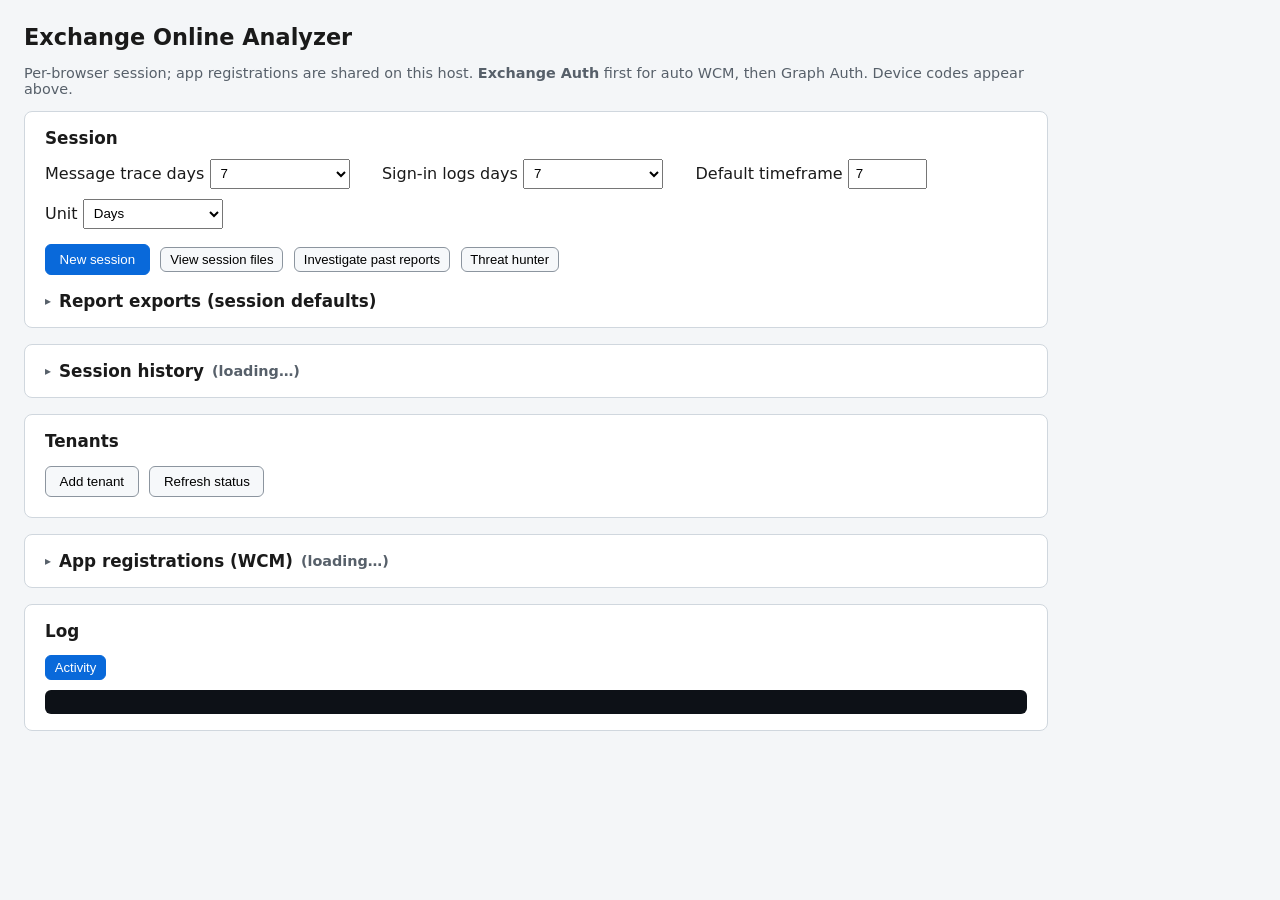
==== commit 44b39001: "Drop the Manage ticket line from the exporter auth hint. That action is already labeled on the tenan" ====
--- a/web-runner/www/index.html
+++ b/web-runner/www/index.html
@@ -270,7 +270,7 @@
 
   <h1>Exchange Online Analyzer</h1>
 
-  <p class="muted" id="runnerAuthHint">Per-browser session; app registrations are shared on this host. <strong>Exchange Auth</strong> first for auto WCM, then Graph Auth. Device codes appear above. Ticket text: <strong>Fetch from Manage</strong>.</p>
+  <p class="muted" id="runnerAuthHint">Per-browser session; app registrations are shared on this host. <strong>Exchange Auth</strong> first for auto WCM, then Graph Auth. Device codes appear above.</p>
   <div id="deviceLogin" class="deviceLogin" hidden></div>
 
 
